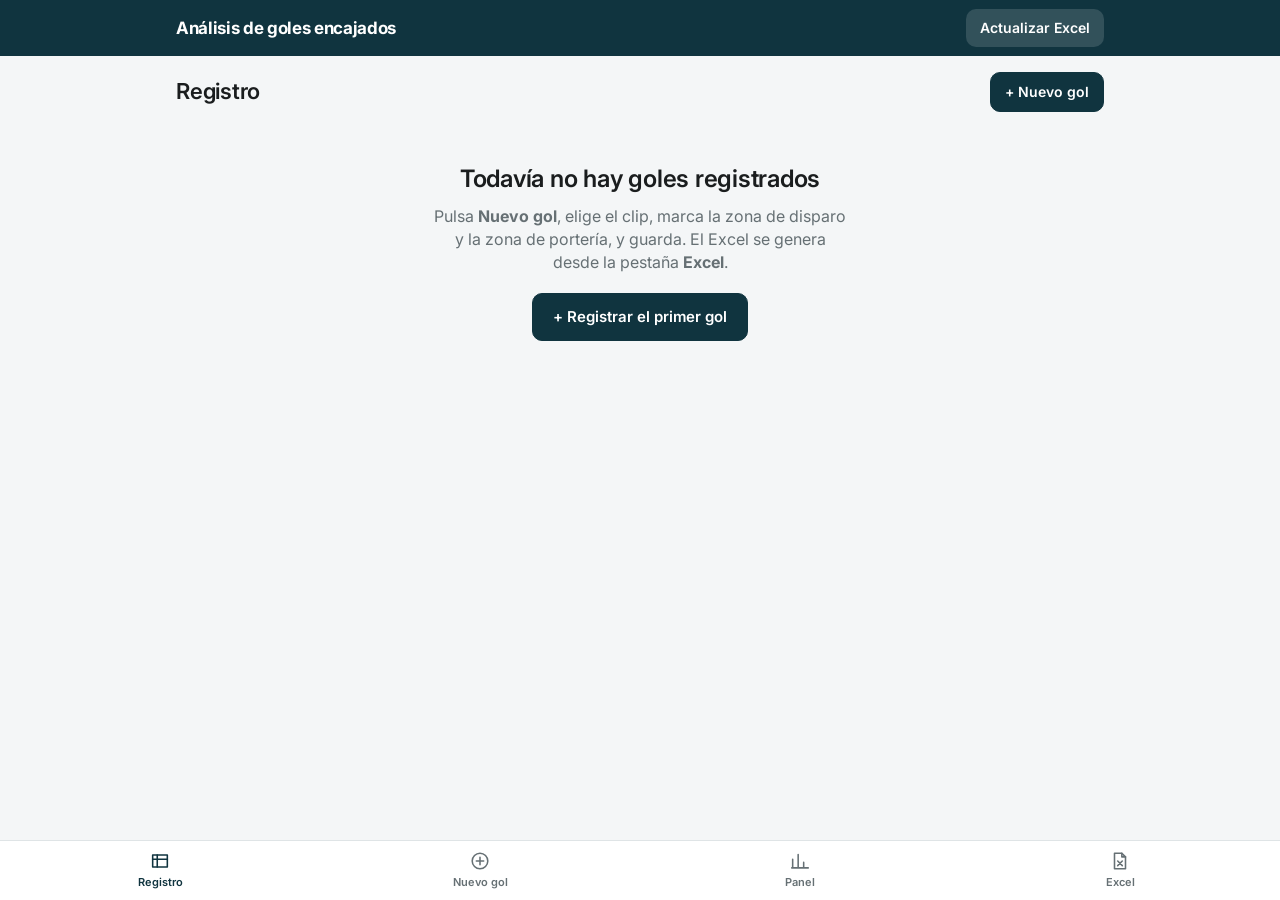
==== porteros/index.html @ 390b44f6 "Añade app de goles encajados para entrenador de porteros Segunda app del repositorio, en /porteros/:" ====
<!doctype html>
<html lang="es">
<head>
<meta charset="utf-8">
<meta name="viewport" content="width=device-width, initial-scale=1, viewport-fit=cover">
<title>Análisis de goles encajados</title>
<meta name="description" content="Registro y análisis de goles encajados para entrenadores de porteros. Sube el clip, etiqueta el gol, actualiza el Excel.">
<meta name="theme-color" content="#10343F">
<link rel="icon" href="data:image/svg+xml,%3Csvg xmlns='http://www.w3.org/2000/svg' viewBox='0 0 32 32'%3E%3Crect width='32' height='32' rx='7' fill='%2310343F'/%3E%3Cpath d='M5 10h22v14H5z' fill='none' stroke='%23fff' stroke-width='2'/%3E%3Cpath d='M12 10v14M20 10v14M5 17h22' stroke='%23fff' stroke-width='1' opacity='.6'/%3E%3C/svg%3E">
<link rel="preconnect" href="https://fonts.googleapis.com">
<link rel="preconnect" href="https://fonts.gstatic.com" crossorigin>
<link href="https://fonts.googleapis.com/css2?family=Inter:wght@400;500;600;700&display=swap" rel="stylesheet">
<link rel="stylesheet" href="assets/styles.css">
</head>
<body>

<header class="app-header">
  <div class="app-header-inner">
    <a class="brand" href="#/" id="brand">Goles encajados</a>
    <button class="btn-head" id="btn-excel-rapido" title="Actualizar el Excel">Actualizar Excel</button>
  </div>
  <div id="banner" class="banner" hidden></div>
</header>

<main id="app" class="app" aria-live="polite"></main>

<nav class="tabbar" aria-label="Navegación principal">
  <a href="#/" data-tab="registro"><svg class="ico" viewBox="0 0 24 24" fill="none" stroke="currentColor" stroke-width="1.7" stroke-linecap="round" stroke-linejoin="round" aria-hidden="true"><path d="M4 5.5h16v13H4z"/><path d="M4 10h16M9 5.5v13"/></svg><span>Registro</span><span class="pill" id="pill-total" hidden>0</span></a>
  <a href="#/nuevo" data-tab="nuevo"><svg class="ico" viewBox="0 0 24 24" fill="none" stroke="currentColor" stroke-width="1.7" stroke-linecap="round" stroke-linejoin="round" aria-hidden="true"><circle cx="12" cy="12" r="8.5"/><path d="M12 8v8M8 12h8"/></svg><span>Nuevo gol</span></a>
  <a href="#/panel" data-tab="panel"><svg class="ico" viewBox="0 0 24 24" fill="none" stroke="currentColor" stroke-width="1.7" stroke-linecap="round" stroke-linejoin="round" aria-hidden="true"><path d="M4 19.5V10M10 19.5V5M16 19.5v-6M21 19.5h-18"/></svg><span>Panel</span></a>
  <a href="#/excel" data-tab="excel"><svg class="ico" viewBox="0 0 24 24" fill="none" stroke="currentColor" stroke-width="1.7" stroke-linecap="round" stroke-linejoin="round" aria-hidden="true"><path d="M6 3.5h8l4 4v13H6z"/><path d="M14 3.5v4h4"/><path d="m9.5 12 5 5M14.5 12l-5 5"/></svg><span>Excel</span></a>
</nav>

<script src="config.js"></script>
<script src="assets/zonas.js"></script>
<script src="assets/xlsx-min.js"></script>
<script src="assets/app.js"></script>
</body>
</html>
---- porteros/assets/styles.css ----
/* Goles encajados — hoja de estilos única. Móvil primero. */

:root{
  --primary:#10343F;
  --primary-dark:#0A232B;
  --primary-soft:#E4EEF1;
  --accent:#E4572E;
  --accent-soft:#FBE7E0;
  --verde:#1E7D55; --verde-soft:#E3F3EB;
  --ambar:#8A5A00; --ambar-soft:#FDF3E0;
  --rojo:#B3261E;  --rojo-soft:#FCEAE8;
  --cesped:#3F8F4E;
  --bg:#F4F6F7;
  --card:#FFFFFF;
  --text:#1A1D1E;
  --muted:#667074;
  --line:#DFE4E6;
  --radius:14px;
  --shadow:0 1px 2px rgba(16,24,22,.06), 0 1px 8px rgba(16,24,22,.04);
  --header-h:56px;
  --tabbar-h:60px;
}

*{box-sizing:border-box}
html,body{margin:0;padding:0}
body{
  font-family:Inter,-apple-system,BlinkMacSystemFont,"Segoe UI",Roboto,sans-serif;
  background:var(--bg); color:var(--text);
  font-size:16px; line-height:1.45;
  -webkit-text-size-adjust:100%;
  -webkit-font-smoothing:antialiased;
}
a{color:inherit;text-decoration:none}
h1,h2,h3,h4{margin:0;font-weight:600;letter-spacing:-.01em}
h2 small,h1 small,.et small{font-weight:400;color:var(--muted);font-size:.8em}
p{margin:0}
button{font:inherit;cursor:pointer}
input,select,textarea{font:inherit}
.muted{color:var(--muted)}

/* ---------- Cabecera ---------- */
.app-header{position:sticky;top:0;z-index:30;background:var(--primary);color:#fff;padding-top:env(safe-area-inset-top)}
.app-header-inner{height:var(--header-h);display:flex;align-items:center;justify-content:space-between;padding:0 16px;max-width:960px;margin:0 auto}
.brand{font-weight:700;font-size:17px;letter-spacing:-.02em}
.btn-head{background:rgba(255,255,255,.14);color:#fff;border:0;border-radius:10px;height:38px;padding:0 14px;font-weight:600;font-size:14px}
.btn-head:active{background:rgba(255,255,255,.28)}
.banner{background:var(--ambar-soft);color:var(--ambar);font-size:14px;padding:9px 16px;border-bottom:1px solid rgba(0,0,0,.06);text-align:center}
.banner.ok{background:var(--verde-soft);color:var(--verde)}
.banner.error{background:var(--rojo-soft);color:var(--rojo)}

/* ---------- Estructura ---------- */
.app{max-width:960px;margin:0 auto;padding:16px 16px calc(var(--tabbar-h) + 24px + env(safe-area-inset-bottom))}
.vista-cab{display:flex;align-items:center;justify-content:space-between;gap:12px;margin-bottom:14px}
.vista-cab h1{font-size:22px}
.bloque{background:var(--card);border-radius:var(--radius);box-shadow:var(--shadow);padding:16px;margin-bottom:14px}
.bloque h2{font-size:16px;margin-bottom:10px;color:var(--primary)}
.bloque p{margin-bottom:8px}
.nota{font-size:13px;color:var(--muted)}
.nota.ok{color:var(--verde)}
.vacio{text-align:center;padding:36px 12px;color:var(--muted)}
.vacio h2{color:var(--text);margin-bottom:8px}
.vacio p{margin-bottom:18px;max-width:420px;margin-left:auto;margin-right:auto}

/* ---------- Botones ---------- */
.btn{display:inline-flex;align-items:center;justify-content:center;gap:6px;background:#fff;border:1px solid var(--line);color:var(--text);border-radius:10px;padding:9px 14px;font-weight:600;font-size:14px;min-height:40px}
.btn:active{background:var(--bg)}
.btn.primary{background:var(--primary);border-color:var(--primary);color:#fff}
.btn.primary:active{background:var(--primary-dark)}
.btn.peligro{color:var(--rojo);border-color:var(--rojo-soft);background:var(--rojo-soft)}
.btn.grande{min-height:48px;padding:12px 20px;font-size:15px}
.btn.archivo{cursor:pointer}
.acciones{display:flex;flex-wrap:wrap;gap:10px;margin-top:8px}
.acciones .btn{flex:1 1 auto}

/* ---------- Campos ---------- */
.campo{display:flex;flex-direction:column;gap:4px;font-size:14px;margin-bottom:10px}
.campo>span{color:var(--muted);font-weight:500;font-size:13px}
.campo input,.campo select,.campo textarea{border:1px solid var(--line);border-radius:10px;padding:9px 11px;background:#fff;min-height:42px;width:100%}
.campo textarea{resize:vertical;min-height:56px}
.campo input:focus,.campo select:focus,.campo textarea:focus{outline:2px solid var(--primary);outline-offset:-1px}
.salida{display:flex;align-items:center;min-height:42px;padding:9px 11px;background:var(--bg);border-radius:10px;font-weight:600}
.rejilla{display:grid;grid-template-columns:repeat(auto-fill,minmax(150px,1fr));gap:0 12px}
.rejilla-chips{display:grid;grid-template-columns:1fr;gap:10px;margin-top:6px}
.et{display:block;color:var(--muted);font-weight:500;font-size:13px;margin:8px 0 6px}
.fila{display:flex;flex-wrap:wrap;gap:10px;align-items:flex-end}
.fila .campo{flex:1 1 220px;margin-bottom:0}

/* ---------- Chips ---------- */
.chips{display:flex;flex-wrap:wrap;gap:7px}
.chip{border:1px solid var(--line);background:#fff;color:var(--text);border-radius:999px;padding:7px 13px;font-size:14px;font-weight:500;min-height:38px}
.chip:active{background:var(--bg)}
.chip.sel{background:var(--primary);border-color:var(--primary);color:#fff}
.filtros{display:flex;flex-wrap:wrap;gap:10px;align-items:center;margin-bottom:14px}
.filtros .campo{margin:0;min-width:160px}
.filtros .chip{min-height:34px;padding:5px 12px;font-size:13px}

/* ---------- Registro ---------- */
.partido{margin-bottom:16px}
.partido h3{font-size:14px;color:var(--muted);font-weight:600;margin:0 4px 8px;display:flex;align-items:center;gap:8px}
.cuenta{background:var(--primary-soft);color:var(--primary);border-radius:999px;padding:1px 9px;font-size:12px}
.gol{display:flex;align-items:stretch;background:var(--card);border-radius:var(--radius);box-shadow:var(--shadow);margin-bottom:8px;overflow:hidden}
.gol-min{flex:0 0 56px;display:flex;align-items:center;justify-content:center;background:var(--primary-soft);color:var(--primary);font-weight:700;font-size:18px}
.gol-cuerpo{flex:1;padding:10px 12px;min-width:0}
.gol-tit{font-weight:600;font-size:15px}
.gol-meta{font-size:13px;color:var(--text);margin-top:2px}
.gol-pie{display:flex;flex-wrap:wrap;gap:6px;margin-top:6px}
.gol-editar{flex:0 0 40px;display:flex;align-items:center;justify-content:center;color:var(--muted);font-size:26px}
.badge{display:inline-block;font-size:12px;font-weight:600;padding:2px 9px;border-radius:999px;background:var(--bg);color:var(--muted)}
.badge.rojo{background:var(--rojo-soft);color:var(--rojo)}
.badge.ambar{background:var(--ambar-soft);color:var(--ambar)}
.badge.verde{background:var(--verde-soft);color:var(--verde)}
.badge.favor{background:var(--accent-soft);color:var(--accent)}
.badge.video,.badge.link{background:var(--primary-soft);color:var(--primary)}

/* ---------- Vídeo ---------- */
#zona-video{margin-bottom:10px}
#zona-video video{width:100%;max-height:60vh;background:#000;border-radius:10px;display:block}
.sin-video{border:1.5px dashed var(--line);border-radius:10px;padding:22px;text-align:center;color:var(--muted);font-size:14px}
.vid-ctl{display:flex;flex-wrap:wrap;gap:6px;align-items:center;margin-top:8px}
.vid-ctl button{border:1px solid var(--line);background:#fff;border-radius:8px;padding:6px 10px;font-size:13px;font-weight:500;min-height:34px}
.vid-ctl button.sel{background:var(--primary);color:#fff;border-color:var(--primary)}
.vid-ctl .sep{width:1px;height:22px;background:var(--line);margin:0 2px}

/* ---------- Dibujos de zonas ---------- */
svg.campo,svg.porteria{width:100%;height:auto;display:block;border-radius:10px;user-select:none;-webkit-user-select:none;touch-action:manipulation}
svg.campo{max-width:560px;margin:0 auto;background:var(--cesped)}
svg.porteria{max-width:560px;margin:0 auto}
svg .cesped{fill:none;pointer-events:none}
svg .linea{fill:none;stroke:rgba(255,255,255,.9);stroke-width:2.5;pointer-events:none}
svg circle.linea{fill:rgba(255,255,255,.9)}
svg .porteria{fill:#fff;stroke:#fff;stroke-width:2.5;pointer-events:none}
svg .zona{fill:#fff;fill-opacity:.06;stroke:rgba(255,255,255,.55);stroke-width:1.5;cursor:pointer;transition:fill-opacity .12s}
svg.campo .zona:hover{fill-opacity:.22}
svg .zona.sel{fill:var(--accent);fill-opacity:.85;stroke:#fff;stroke-width:3}
svg .zona.calor{fill:var(--accent)}
svg text.num{font:700 26px Inter,sans-serif;fill:#fff;text-anchor:middle;pointer-events:none;paint-order:stroke;stroke:rgba(0,0,0,.25);stroke-width:3px}
svg text.val{font:600 20px Inter,sans-serif;fill:#fff;text-anchor:middle;pointer-events:none;opacity:.9}
svg.porteria .red{fill:#E9EEF0}
svg.porteria .zona{fill:var(--primary);fill-opacity:.08;stroke:#fff;stroke-width:3}
svg.porteria .zona:hover{fill-opacity:.2}
svg.porteria .zona.sel{fill:var(--accent);fill-opacity:.85}
svg.porteria .zona.calor{fill:var(--accent)}
svg.porteria text.num{fill:var(--primary);stroke:none;font-size:30px}
svg.porteria .zona.sel+text.num{fill:#fff}
svg.porteria text.val{fill:var(--primary);font-size:24px}
svg.porteria .palos{fill:none;stroke:var(--primary);stroke-width:12;stroke-linejoin:round}
svg.porteria .suelo{stroke:var(--primary);stroke-width:4}
.sel-zona{text-align:center;font-weight:600;color:var(--primary);margin:8px 0 2px;min-height:22px}

/* ---------- Panel ---------- */
.kpis{display:grid;grid-template-columns:repeat(auto-fill,minmax(140px,1fr));gap:10px;margin-bottom:14px}
.kpi{background:var(--card);border-radius:var(--radius);box-shadow:var(--shadow);padding:14px}
.kpi-v{font-size:28px;font-weight:700;color:var(--primary);line-height:1.1}
.kpi-et{font-size:13px;color:var(--muted);margin-top:4px;font-weight:500}
.kpi-sub{font-size:12px;color:var(--muted);margin-top:2px}
.mapas{display:grid;grid-template-columns:1fr;gap:14px;margin-bottom:14px}
.mapa{background:var(--card);border-radius:var(--radius);box-shadow:var(--shadow);padding:14px}
.mapa h3{font-size:14px;color:var(--muted);margin-bottom:10px}
.tablas{display:grid;grid-template-columns:1fr;gap:14px}
.tabla-barras{background:var(--card);border-radius:var(--radius);box-shadow:var(--shadow);padding:14px}
.tabla-barras h3{font-size:14px;color:var(--muted);margin-bottom:10px}
.fila-barra{display:grid;grid-template-columns:minmax(110px,1.2fr) 2fr 64px;gap:8px;align-items:center;font-size:13px;margin-bottom:6px}
.fb-et{white-space:nowrap;overflow:hidden;text-overflow:ellipsis}
.fb-barra{height:12px;background:var(--bg);border-radius:6px;overflow:hidden}
.fb-barra i{display:block;height:100%;background:var(--primary);border-radius:6px}
.fb-n{text-align:right;font-weight:600}
.fb-n small{color:var(--muted);font-weight:400}
.dos-col{display:grid;grid-template-columns:1fr;gap:0 24px;font-size:14px}
.dos-col ul{padding-left:0;list-style:none;margin:10px 0}
.dos-col li{padding:3px 0;border-bottom:1px solid var(--line)}
details summary{cursor:pointer;font-weight:600;color:var(--primary);font-size:14px}

/* ---------- Barra inferior ---------- */
.tabbar{position:fixed;left:0;right:0;bottom:0;z-index:30;background:#fff;border-top:1px solid var(--line);display:flex;height:calc(var(--tabbar-h) + env(safe-area-inset-bottom));padding-bottom:env(safe-area-inset-bottom)}
.tabbar a{flex:1;display:flex;flex-direction:column;align-items:center;justify-content:center;gap:3px;font-size:11px;font-weight:600;color:var(--muted);position:relative}
.tabbar a.activa{color:var(--primary)}
.tabbar .ico{width:22px;height:22px}
.tabbar .pill{position:absolute;top:8px;left:calc(50% + 6px);background:var(--accent);color:#fff;font-size:10px;border-radius:999px;padding:1px 6px;font-weight:700}

/* ---------- Pantallas anchas ---------- */
@media (min-width:720px){
  .rejilla-chips{grid-template-columns:1fr 1fr}
  .mapas{grid-template-columns:1fr 1fr;align-items:start}
  .tablas{grid-template-columns:1fr 1fr}
  .dos-col{grid-template-columns:1fr 1fr}
  .acciones .btn{flex:0 1 auto}
}
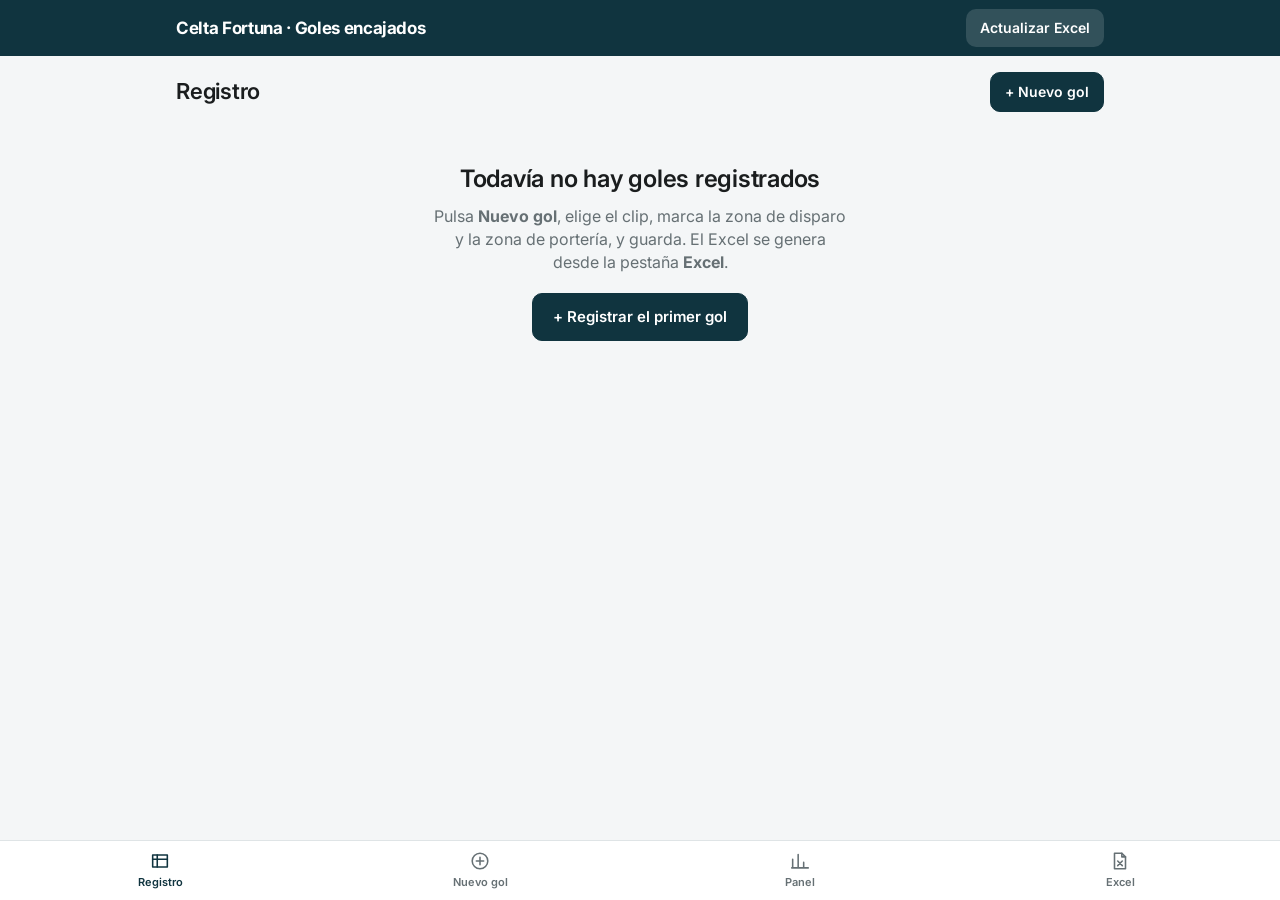
==== commit cd404b3c: "Arregla la carga de vídeo, añade icono y configura Celta Fortuna - El clip elegido no se reproducía:" ====
--- a/porteros/index.html
+++ b/porteros/index.html
@@ -3,10 +3,13 @@
 <head>
 <meta charset="utf-8">
 <meta name="viewport" content="width=device-width, initial-scale=1, viewport-fit=cover">
-<title>Análisis de goles encajados</title>
+<title>Celta Fortuna · Goles encajados</title>
 <meta name="description" content="Registro y análisis de goles encajados para entrenadores de porteros. Sube el clip, etiqueta el gol, actualiza el Excel.">
 <meta name="theme-color" content="#10343F">
-<link rel="icon" href="data:image/svg+xml,%3Csvg xmlns='http://www.w3.org/2000/svg' viewBox='0 0 32 32'%3E%3Crect width='32' height='32' rx='7' fill='%2310343F'/%3E%3Cpath d='M5 10h22v14H5z' fill='none' stroke='%23fff' stroke-width='2'/%3E%3Cpath d='M12 10v14M20 10v14M5 17h22' stroke='%23fff' stroke-width='1' opacity='.6'/%3E%3C/svg%3E">
+<link rel="icon" href="data:image/svg+xml,%3Csvg xmlns='http://www.w3.org/2000/svg' viewBox='0 0 64 64'%3E%3Crect width='64' height='64' rx='14' fill='%238AC3EE'/%3E%3Cpath d='M12 48V19h40v29' fill='none' stroke='%230B2A4A' stroke-width='7' stroke-linejoin='round'/%3E%3Cpath d='M12 48V19h40v29' fill='none' stroke='%23fff' stroke-width='4' stroke-linejoin='round'/%3E%3Cpath d='M22 19v29M32 19v29M42 19v29M12 29h40M12 39h40' stroke='%23fff' stroke-opacity='.5' stroke-width='1.2'/%3E%3Cpath d='M7 48h50' stroke='%230B2A4A' stroke-width='4'/%3E%3Ccircle cx='40' cy='37' r='8.5' fill='%23fff' stroke='%230B2A4A' stroke-width='2'/%3E%3Ccircle cx='40' cy='37' r='2.6' fill='%230B2A4A'/%3E%3C/svg%3E">
+<link rel="icon" href="assets/favicon.ico" sizes="any">
+<link rel="apple-touch-icon" href="assets/icono-180.png">
+<link rel="manifest" href="manifest.webmanifest">
 <link rel="preconnect" href="https://fonts.googleapis.com">
 <link rel="preconnect" href="https://fonts.gstatic.com" crossorigin>
 <link href="https://fonts.googleapis.com/css2?family=Inter:wght@400;500;600;700&display=swap" rel="stylesheet">
--- a/porteros/assets/styles.css
+++ b/porteros/assets/styles.css
@@ -119,6 +119,7 @@
 .vid-ctl{display:flex;flex-wrap:wrap;gap:6px;align-items:center;margin-top:8px}
 .vid-ctl button{border:1px solid var(--line);background:#fff;border-radius:8px;padding:6px 10px;font-size:13px;font-weight:500;min-height:34px}
 .vid-ctl button.sel{background:var(--primary);color:#fff;border-color:var(--primary)}
+.error-video{background:var(--rojo-soft);color:var(--rojo);padding:10px 12px;border-radius:10px;margin-top:8px}
 .vid-ctl .sep{width:1px;height:22px;background:var(--line);margin:0 2px}
 
 /* ---------- Dibujos de zonas ---------- */
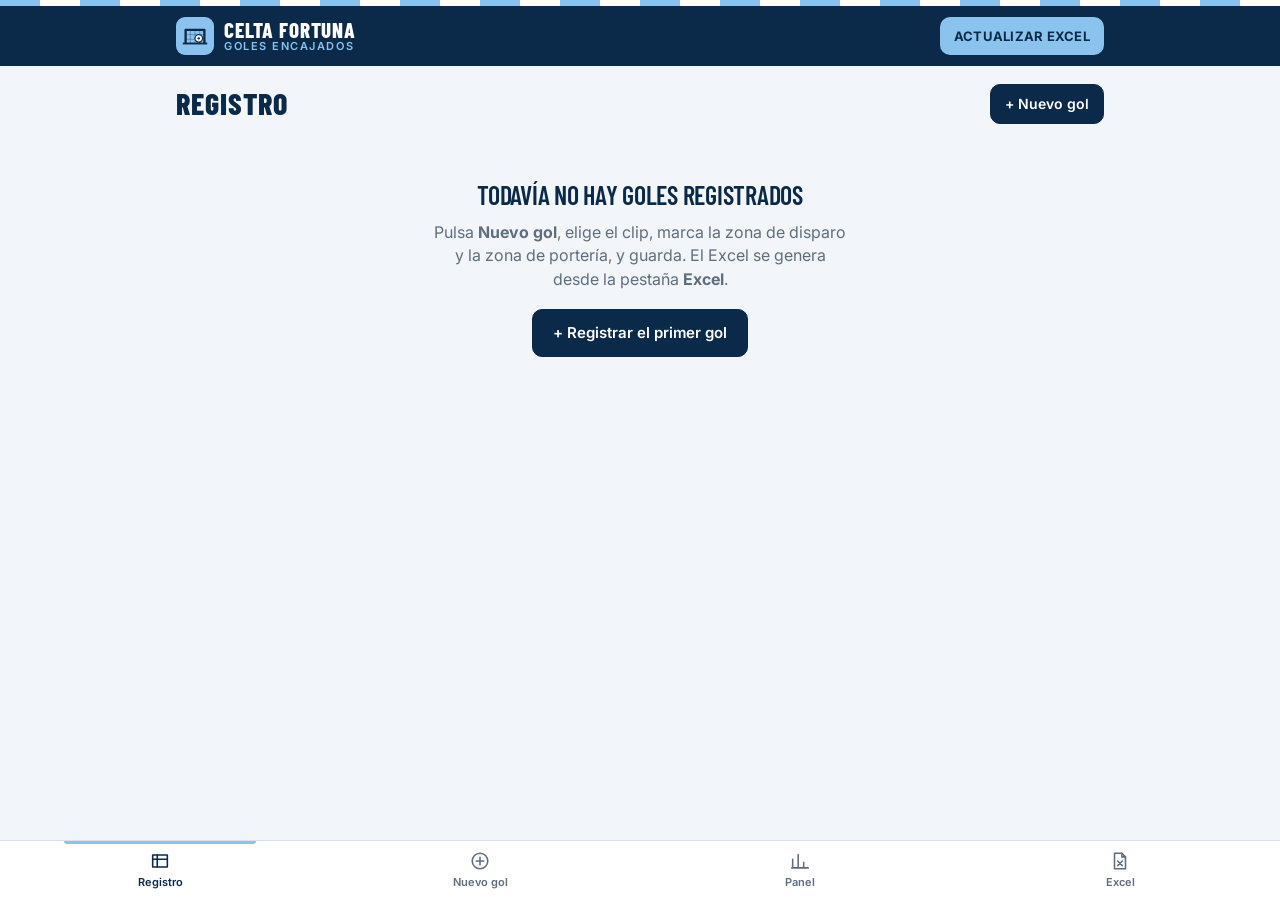
==== commit c6d24898: "Excel con gráficos, desplegables e informe; fotogramas de remate y gol; diseño del club - xlsx-min.j" ====
--- a/porteros/index.html
+++ b/porteros/index.html
@@ -5,21 +5,22 @@
 <meta name="viewport" content="width=device-width, initial-scale=1, viewport-fit=cover">
 <title>Celta Fortuna · Goles encajados</title>
 <meta name="description" content="Registro y análisis de goles encajados para entrenadores de porteros. Sube el clip, etiqueta el gol, actualiza el Excel.">
-<meta name="theme-color" content="#10343F">
+<meta name="theme-color" content="#0B2A4A">
 <link rel="icon" href="data:image/svg+xml,%3Csvg xmlns='http://www.w3.org/2000/svg' viewBox='0 0 64 64'%3E%3Crect width='64' height='64' rx='14' fill='%238AC3EE'/%3E%3Cpath d='M12 48V19h40v29' fill='none' stroke='%230B2A4A' stroke-width='7' stroke-linejoin='round'/%3E%3Cpath d='M12 48V19h40v29' fill='none' stroke='%23fff' stroke-width='4' stroke-linejoin='round'/%3E%3Cpath d='M22 19v29M32 19v29M42 19v29M12 29h40M12 39h40' stroke='%23fff' stroke-opacity='.5' stroke-width='1.2'/%3E%3Cpath d='M7 48h50' stroke='%230B2A4A' stroke-width='4'/%3E%3Ccircle cx='40' cy='37' r='8.5' fill='%23fff' stroke='%230B2A4A' stroke-width='2'/%3E%3Ccircle cx='40' cy='37' r='2.6' fill='%230B2A4A'/%3E%3C/svg%3E">
 <link rel="icon" href="assets/favicon.ico" sizes="any">
 <link rel="apple-touch-icon" href="assets/icono-180.png">
 <link rel="manifest" href="manifest.webmanifest">
 <link rel="preconnect" href="https://fonts.googleapis.com">
 <link rel="preconnect" href="https://fonts.gstatic.com" crossorigin>
-<link href="https://fonts.googleapis.com/css2?family=Inter:wght@400;500;600;700&display=swap" rel="stylesheet">
+<link href="https://fonts.googleapis.com/css2?family=Inter:wght@400;500;600;700&family=Barlow+Condensed:wght@600;700;800&display=swap" rel="stylesheet">
 <link rel="stylesheet" href="assets/styles.css">
 </head>
 <body>
 
 <header class="app-header">
+  <div class="franja" aria-hidden="true"></div>
   <div class="app-header-inner">
-    <a class="brand" href="#/" id="brand">Goles encajados</a>
+    <a class="brand" href="#/" id="brand"><span class="brand-icono" aria-hidden="true"><svg viewBox="0 0 64 64"><path d="M12 48V19h40v29" fill="none" stroke="currentColor" stroke-width="5" stroke-linejoin="round"/><path d="M22 19v29M32 19v29M42 19v29M12 29h40M12 39h40" stroke="currentColor" stroke-opacity=".45" stroke-width="1.5"/><path d="M6 48h52" stroke="currentColor" stroke-width="4"/><circle cx="40" cy="37" r="8" fill="#fff" stroke="currentColor" stroke-width="2.5"/><circle cx="40" cy="37" r="2.6" fill="currentColor"/></svg></span><span class="brand-texto"><span class="brand-club" id="brand-club">Celta Fortuna</span><span class="brand-sub" id="brand-sub">Goles encajados</span></span></a>
     <button class="btn-head" id="btn-excel-rapido" title="Actualizar el Excel">Actualizar Excel</button>
   </div>
   <div id="banner" class="banner" hidden></div>
--- a/porteros/assets/styles.css
+++ b/porteros/assets/styles.css
@@ -1,24 +1,28 @@
-/* Goles encajados — hoja de estilos única. Móvil primero. */
+/* Goles encajados — hoja de estilos única. Móvil primero.
+   Tema inspirado en los colores del club: celeste, blanco y azul marino. */
 
 :root{
-  --primary:#10343F;
-  --primary-dark:#0A232B;
-  --primary-soft:#E4EEF1;
+  --primary:#0B2A4A;          /* azul marino */
+  --primary-dark:#071B30;
+  --primary-soft:#E6F2FB;
+  --celeste:#8AC3EE;
+  --celeste-fuerte:#5EA9E0;
   --accent:#E4572E;
   --accent-soft:#FBE7E0;
   --verde:#1E7D55; --verde-soft:#E3F3EB;
   --ambar:#8A5A00; --ambar-soft:#FDF3E0;
   --rojo:#B3261E;  --rojo-soft:#FCEAE8;
   --cesped:#3F8F4E;
-  --bg:#F4F6F7;
+  --bg:#F2F6FA;
   --card:#FFFFFF;
-  --text:#1A1D1E;
-  --muted:#667074;
-  --line:#DFE4E6;
+  --text:#101C2A;
+  --muted:#5F6E7D;
+  --line:#D9E3EC;
   --radius:14px;
-  --shadow:0 1px 2px rgba(16,24,22,.06), 0 1px 8px rgba(16,24,22,.04);
-  --header-h:56px;
+  --shadow:0 1px 2px rgba(11,42,74,.06), 0 1px 10px rgba(11,42,74,.05);
+  --header-h:60px;
   --tabbar-h:60px;
+  --titular:"Barlow Condensed",Inter,-apple-system,sans-serif;
 }
 
 *{box-sizing:border-box}
@@ -40,10 +44,16 @@
 
 /* ---------- Cabecera ---------- */
 .app-header{position:sticky;top:0;z-index:30;background:var(--primary);color:#fff;padding-top:env(safe-area-inset-top)}
+.franja{height:6px;background:repeating-linear-gradient(90deg,var(--celeste) 0 40px,#fff 40px 80px)}
 .app-header-inner{height:var(--header-h);display:flex;align-items:center;justify-content:space-between;padding:0 16px;max-width:960px;margin:0 auto}
-.brand{font-weight:700;font-size:17px;letter-spacing:-.02em}
-.btn-head{background:rgba(255,255,255,.14);color:#fff;border:0;border-radius:10px;height:38px;padding:0 14px;font-weight:600;font-size:14px}
-.btn-head:active{background:rgba(255,255,255,.28)}
+.brand{display:flex;align-items:center;gap:10px;min-width:0}
+.brand-icono{width:38px;height:38px;border-radius:9px;background:var(--celeste);color:var(--primary);display:flex;align-items:center;justify-content:center;flex:0 0 auto}
+.brand-icono svg{width:30px;height:30px}
+.brand-texto{display:flex;flex-direction:column;line-height:1.05;min-width:0}
+.brand-club{font-family:var(--titular);font-weight:800;font-size:21px;letter-spacing:.04em;text-transform:uppercase;white-space:nowrap;overflow:hidden;text-overflow:ellipsis}
+.brand-sub{font-size:11px;font-weight:600;letter-spacing:.14em;text-transform:uppercase;color:var(--celeste)}
+.btn-head{background:var(--celeste);color:var(--primary);border:0;border-radius:10px;height:38px;padding:0 14px;font-weight:700;font-size:13px;letter-spacing:.02em;text-transform:uppercase;flex:0 0 auto}
+.btn-head:active{background:var(--celeste-fuerte)}
 .banner{background:var(--ambar-soft);color:var(--ambar);font-size:14px;padding:9px 16px;border-bottom:1px solid rgba(0,0,0,.06);text-align:center}
 .banner.ok{background:var(--verde-soft);color:var(--verde)}
 .banner.error{background:var(--rojo-soft);color:var(--rojo)}
@@ -51,14 +61,14 @@
 /* ---------- Estructura ---------- */
 .app{max-width:960px;margin:0 auto;padding:16px 16px calc(var(--tabbar-h) + 24px + env(safe-area-inset-bottom))}
 .vista-cab{display:flex;align-items:center;justify-content:space-between;gap:12px;margin-bottom:14px}
-.vista-cab h1{font-size:22px}
-.bloque{background:var(--card);border-radius:var(--radius);box-shadow:var(--shadow);padding:16px;margin-bottom:14px}
-.bloque h2{font-size:16px;margin-bottom:10px;color:var(--primary)}
+.vista-cab h1{font-family:var(--titular);font-size:30px;font-weight:800;text-transform:uppercase;letter-spacing:.03em;color:var(--primary)}
+.bloque{background:var(--card);border-radius:var(--radius);box-shadow:var(--shadow);padding:16px;margin-bottom:14px;border-top:3px solid var(--celeste)}
+.bloque h2{font-family:var(--titular);font-size:20px;font-weight:700;text-transform:uppercase;letter-spacing:.04em;margin-bottom:10px;color:var(--primary);padding-left:10px;border-left:4px solid var(--celeste)}
 .bloque p{margin-bottom:8px}
 .nota{font-size:13px;color:var(--muted)}
 .nota.ok{color:var(--verde)}
 .vacio{text-align:center;padding:36px 12px;color:var(--muted)}
-.vacio h2{color:var(--text);margin-bottom:8px}
+.vacio h2{font-family:var(--titular);font-size:26px;text-transform:uppercase;color:var(--primary);margin-bottom:8px}
 .vacio p{margin-bottom:18px;max-width:420px;margin-left:auto;margin-right:auto}
 
 /* ---------- Botones ---------- */
@@ -89,17 +99,17 @@
 .chips{display:flex;flex-wrap:wrap;gap:7px}
 .chip{border:1px solid var(--line);background:#fff;color:var(--text);border-radius:999px;padding:7px 13px;font-size:14px;font-weight:500;min-height:38px}
 .chip:active{background:var(--bg)}
-.chip.sel{background:var(--primary);border-color:var(--primary);color:#fff}
+.chip.sel{background:var(--primary);border-color:var(--primary);color:#fff;box-shadow:inset 0 -3px 0 var(--celeste)}
 .filtros{display:flex;flex-wrap:wrap;gap:10px;align-items:center;margin-bottom:14px}
 .filtros .campo{margin:0;min-width:160px}
 .filtros .chip{min-height:34px;padding:5px 12px;font-size:13px}
 
 /* ---------- Registro ---------- */
 .partido{margin-bottom:16px}
-.partido h3{font-size:14px;color:var(--muted);font-weight:600;margin:0 4px 8px;display:flex;align-items:center;gap:8px}
-.cuenta{background:var(--primary-soft);color:var(--primary);border-radius:999px;padding:1px 9px;font-size:12px}
+.partido h3{font-family:var(--titular);font-size:17px;color:var(--primary);font-weight:700;text-transform:uppercase;letter-spacing:.03em;margin:0 4px 8px;display:flex;align-items:center;gap:8px}
+.cuenta{background:var(--celeste);color:var(--primary);border-radius:999px;padding:1px 9px;font-size:12px;font-family:Inter,sans-serif}
 .gol{display:flex;align-items:stretch;background:var(--card);border-radius:var(--radius);box-shadow:var(--shadow);margin-bottom:8px;overflow:hidden}
-.gol-min{flex:0 0 56px;display:flex;align-items:center;justify-content:center;background:var(--primary-soft);color:var(--primary);font-weight:700;font-size:18px}
+.gol-min{flex:0 0 58px;display:flex;align-items:center;justify-content:center;background:var(--celeste);color:var(--primary);font-family:var(--titular);font-weight:800;font-size:24px}
 .gol-cuerpo{flex:1;padding:10px 12px;min-width:0}
 .gol-tit{font-weight:600;font-size:15px}
 .gol-meta{font-size:13px;color:var(--text);margin-top:2px}
@@ -120,6 +130,15 @@
 .vid-ctl button{border:1px solid var(--line);background:#fff;border-radius:8px;padding:6px 10px;font-size:13px;font-weight:500;min-height:34px}
 .vid-ctl button.sel{background:var(--primary);color:#fff;border-color:var(--primary)}
 .error-video{background:var(--rojo-soft);color:var(--rojo);padding:10px 12px;border-radius:10px;margin-top:8px}
+.vid-ctl button.foto{background:var(--primary);color:#fff;border-color:var(--primary)}
+.fotos{display:grid;grid-template-columns:1fr 1fr;gap:10px;margin-top:10px}
+.foto-mini{margin:0;background:var(--bg);border-radius:10px;overflow:hidden}
+.foto-mini img{width:100%;display:block;aspect-ratio:16/9;object-fit:cover}
+.foto-mini figcaption{font-size:12px;padding:6px 8px;color:var(--muted);display:flex;gap:6px;align-items:center;flex-wrap:wrap}
+.foto-mini figcaption button{border:1px solid var(--line);background:#fff;border-radius:6px;padding:2px 8px;font-size:12px}
+.foto-vacia{border:1.5px dashed var(--line);border-radius:10px;display:flex;align-items:center;justify-content:center;color:var(--muted);font-size:13px;min-height:60px}
+.gol-fotos{display:flex;flex-direction:column;gap:3px;justify-content:center;padding:6px 0}
+.gol-fotos img{width:64px;height:36px;object-fit:cover;border-radius:4px;display:block}
 .vid-ctl .sep{width:1px;height:22px;background:var(--line);margin:0 2px}
 
 /* ---------- Dibujos de zonas ---------- */
@@ -136,8 +155,8 @@
 svg .zona.calor{fill:var(--accent)}
 svg text.num{font:700 26px Inter,sans-serif;fill:#fff;text-anchor:middle;pointer-events:none;paint-order:stroke;stroke:rgba(0,0,0,.25);stroke-width:3px}
 svg text.val{font:600 20px Inter,sans-serif;fill:#fff;text-anchor:middle;pointer-events:none;opacity:.9}
-svg.porteria .red{fill:#E9EEF0}
-svg.porteria .zona{fill:var(--primary);fill-opacity:.08;stroke:#fff;stroke-width:3}
+svg.porteria .red{fill:var(--primary-soft)}
+svg.porteria .zona{fill:var(--celeste);fill-opacity:.25;stroke:#fff;stroke-width:3}
 svg.porteria .zona:hover{fill-opacity:.2}
 svg.porteria .zona.sel{fill:var(--accent);fill-opacity:.85}
 svg.porteria .zona.calor{fill:var(--accent)}
@@ -150,20 +169,20 @@
 
 /* ---------- Panel ---------- */
 .kpis{display:grid;grid-template-columns:repeat(auto-fill,minmax(140px,1fr));gap:10px;margin-bottom:14px}
-.kpi{background:var(--card);border-radius:var(--radius);box-shadow:var(--shadow);padding:14px}
-.kpi-v{font-size:28px;font-weight:700;color:var(--primary);line-height:1.1}
+.kpi{background:var(--card);border-radius:var(--radius);box-shadow:var(--shadow);padding:14px;border-left:4px solid var(--celeste)}
+.kpi-v{font-family:var(--titular);font-size:38px;font-weight:800;color:var(--primary);line-height:1}
 .kpi-et{font-size:13px;color:var(--muted);margin-top:4px;font-weight:500}
 .kpi-sub{font-size:12px;color:var(--muted);margin-top:2px}
 .mapas{display:grid;grid-template-columns:1fr;gap:14px;margin-bottom:14px}
 .mapa{background:var(--card);border-radius:var(--radius);box-shadow:var(--shadow);padding:14px}
-.mapa h3{font-size:14px;color:var(--muted);margin-bottom:10px}
+.mapa h3{font-family:var(--titular);font-size:17px;color:var(--primary);text-transform:uppercase;letter-spacing:.04em;margin-bottom:10px}
 .tablas{display:grid;grid-template-columns:1fr;gap:14px}
 .tabla-barras{background:var(--card);border-radius:var(--radius);box-shadow:var(--shadow);padding:14px}
-.tabla-barras h3{font-size:14px;color:var(--muted);margin-bottom:10px}
+.tabla-barras h3{font-family:var(--titular);font-size:17px;color:var(--primary);text-transform:uppercase;letter-spacing:.04em;margin-bottom:10px}
 .fila-barra{display:grid;grid-template-columns:minmax(110px,1.2fr) 2fr 64px;gap:8px;align-items:center;font-size:13px;margin-bottom:6px}
 .fb-et{white-space:nowrap;overflow:hidden;text-overflow:ellipsis}
 .fb-barra{height:12px;background:var(--bg);border-radius:6px;overflow:hidden}
-.fb-barra i{display:block;height:100%;background:var(--primary);border-radius:6px}
+.fb-barra i{display:block;height:100%;background:linear-gradient(90deg,var(--primary),var(--celeste-fuerte));border-radius:6px}
 .fb-n{text-align:right;font-weight:600}
 .fb-n small{color:var(--muted);font-weight:400}
 .dos-col{display:grid;grid-template-columns:1fr;gap:0 24px;font-size:14px}
@@ -175,8 +194,9 @@
 .tabbar{position:fixed;left:0;right:0;bottom:0;z-index:30;background:#fff;border-top:1px solid var(--line);display:flex;height:calc(var(--tabbar-h) + env(safe-area-inset-bottom));padding-bottom:env(safe-area-inset-bottom)}
 .tabbar a{flex:1;display:flex;flex-direction:column;align-items:center;justify-content:center;gap:3px;font-size:11px;font-weight:600;color:var(--muted);position:relative}
 .tabbar a.activa{color:var(--primary)}
+.tabbar a.activa::before{content:'';position:absolute;top:0;left:20%;right:20%;height:3px;background:var(--celeste);border-radius:0 0 3px 3px}
 .tabbar .ico{width:22px;height:22px}
-.tabbar .pill{position:absolute;top:8px;left:calc(50% + 6px);background:var(--accent);color:#fff;font-size:10px;border-radius:999px;padding:1px 6px;font-weight:700}
+.tabbar .pill{position:absolute;top:8px;left:calc(50% + 6px);background:var(--primary);color:var(--celeste);font-size:10px;border-radius:999px;padding:1px 6px;font-weight:700}
 
 /* ---------- Pantallas anchas ---------- */
 @media (min-width:720px){
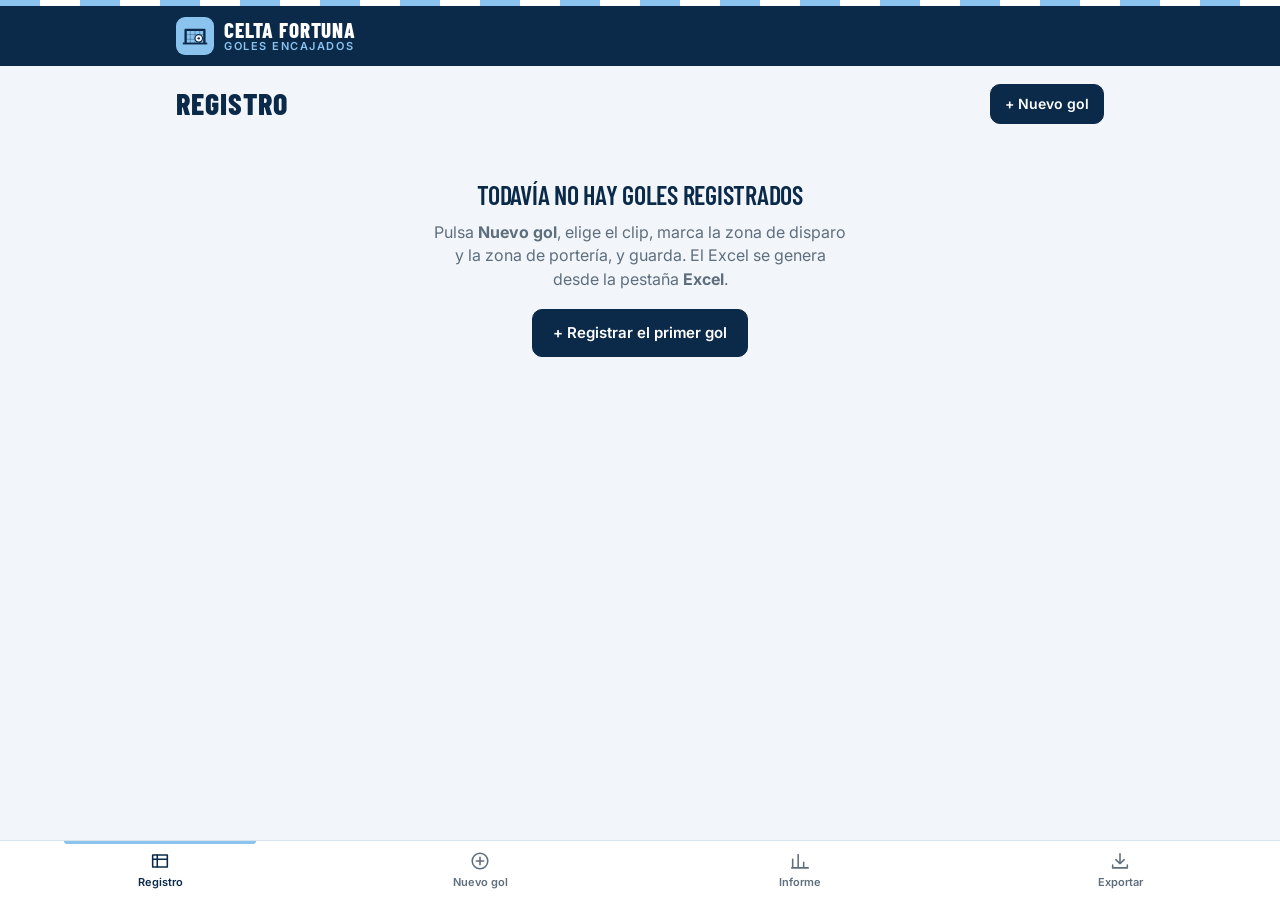
==== commit 9bd3f5f4: "Pestaña Informe dentro de la app; el Excel pasa a Exportar - Informe con cinco vistas: Resumen (KPIs" ====
--- a/porteros/index.html
+++ b/porteros/index.html
@@ -21,7 +21,7 @@
   <div class="franja" aria-hidden="true"></div>
   <div class="app-header-inner">
     <a class="brand" href="#/" id="brand"><span class="brand-icono" aria-hidden="true"><svg viewBox="0 0 64 64"><path d="M12 48V19h40v29" fill="none" stroke="currentColor" stroke-width="5" stroke-linejoin="round"/><path d="M22 19v29M32 19v29M42 19v29M12 29h40M12 39h40" stroke="currentColor" stroke-opacity=".45" stroke-width="1.5"/><path d="M6 48h52" stroke="currentColor" stroke-width="4"/><circle cx="40" cy="37" r="8" fill="#fff" stroke="currentColor" stroke-width="2.5"/><circle cx="40" cy="37" r="2.6" fill="currentColor"/></svg></span><span class="brand-texto"><span class="brand-club" id="brand-club">Celta Fortuna</span><span class="brand-sub" id="brand-sub">Goles encajados</span></span></a>
-    <button class="btn-head" id="btn-excel-rapido" title="Actualizar el Excel">Actualizar Excel</button>
+    <button class="btn-head" id="btn-excel-rapido" title="Actualizar el Excel enlazado" hidden>Actualizar Excel</button>
   </div>
   <div id="banner" class="banner" hidden></div>
 </header>
@@ -31,8 +31,8 @@
 <nav class="tabbar" aria-label="Navegación principal">
   <a href="#/" data-tab="registro"><svg class="ico" viewBox="0 0 24 24" fill="none" stroke="currentColor" stroke-width="1.7" stroke-linecap="round" stroke-linejoin="round" aria-hidden="true"><path d="M4 5.5h16v13H4z"/><path d="M4 10h16M9 5.5v13"/></svg><span>Registro</span><span class="pill" id="pill-total" hidden>0</span></a>
   <a href="#/nuevo" data-tab="nuevo"><svg class="ico" viewBox="0 0 24 24" fill="none" stroke="currentColor" stroke-width="1.7" stroke-linecap="round" stroke-linejoin="round" aria-hidden="true"><circle cx="12" cy="12" r="8.5"/><path d="M12 8v8M8 12h8"/></svg><span>Nuevo gol</span></a>
-  <a href="#/panel" data-tab="panel"><svg class="ico" viewBox="0 0 24 24" fill="none" stroke="currentColor" stroke-width="1.7" stroke-linecap="round" stroke-linejoin="round" aria-hidden="true"><path d="M4 19.5V10M10 19.5V5M16 19.5v-6M21 19.5h-18"/></svg><span>Panel</span></a>
-  <a href="#/excel" data-tab="excel"><svg class="ico" viewBox="0 0 24 24" fill="none" stroke="currentColor" stroke-width="1.7" stroke-linecap="round" stroke-linejoin="round" aria-hidden="true"><path d="M6 3.5h8l4 4v13H6z"/><path d="M14 3.5v4h4"/><path d="m9.5 12 5 5M14.5 12l-5 5"/></svg><span>Excel</span></a>
+  <a href="#/informe" data-tab="informe"><svg class="ico" viewBox="0 0 24 24" fill="none" stroke="currentColor" stroke-width="1.7" stroke-linecap="round" stroke-linejoin="round" aria-hidden="true"><path d="M4 19.5V10M10 19.5V5M16 19.5v-6M21 19.5h-18"/></svg><span>Informe</span></a>
+  <a href="#/exportar" data-tab="exportar"><svg class="ico" viewBox="0 0 24 24" fill="none" stroke="currentColor" stroke-width="1.7" stroke-linecap="round" stroke-linejoin="round" aria-hidden="true"><path d="M12 4v11M7.5 10.5 12 15l4.5-4.5"/><path d="M4 16.5v3h16v-3"/></svg><span>Exportar</span></a>
 </nav>
 
 <script src="config.js"></script>
--- a/porteros/assets/styles.css
+++ b/porteros/assets/styles.css
@@ -125,7 +125,9 @@
 /* ---------- Vídeo ---------- */
 #zona-video{margin-bottom:10px}
 #zona-video video{width:100%;max-height:60vh;background:#000;border-radius:10px;display:block}
-.sin-video{border:1.5px dashed var(--line);border-radius:10px;padding:22px;text-align:center;color:var(--muted);font-size:14px}
+.sin-video{border:2px dashed var(--celeste-fuerte);background:var(--primary-soft);border-radius:10px;padding:26px;text-align:center;color:var(--primary);font-size:14px}
+.formulario.arrastrando #zona-video{outline:3px dashed var(--accent);outline-offset:4px;border-radius:10px}
+.formulario.arrastrando .sin-video{background:var(--accent-soft);border-color:var(--accent)}
 .vid-ctl{display:flex;flex-wrap:wrap;gap:6px;align-items:center;margin-top:8px}
 .vid-ctl button{border:1px solid var(--line);background:#fff;border-radius:8px;padding:6px 10px;font-size:13px;font-weight:500;min-height:34px}
 .vid-ctl button.sel{background:var(--primary);color:#fff;border-color:var(--primary)}
@@ -206,3 +208,42 @@
   .dos-col{grid-template-columns:1fr 1fr}
   .acciones .btn{flex:0 1 auto}
 }
+
+/* ---------- Informe ---------- */
+.subtabs{display:flex;gap:4px;margin:0 0 14px;background:#fff;border:1px solid var(--line);border-radius:12px;padding:4px;overflow-x:auto}
+.subtabs a{flex:1 0 auto;text-align:center;padding:8px 12px;border-radius:9px;font-family:var(--titular);font-weight:700;text-transform:uppercase;letter-spacing:.04em;font-size:15px;color:var(--muted);white-space:nowrap}
+.subtabs a.sel{background:var(--primary);color:#fff;box-shadow:inset 0 -3px 0 var(--celeste)}
+.tarjeta-graf{background:var(--card);border-radius:var(--radius);box-shadow:var(--shadow);padding:14px}
+.tarjeta-graf h3{font-family:var(--titular);font-size:17px;color:var(--primary);text-transform:uppercase;letter-spacing:.04em;margin-bottom:10px}
+.tarjeta-graf.ancha{grid-column:1 / -1}
+svg.grafico{width:100%;height:auto;display:block;font-family:Inter,sans-serif}
+svg.grafico .rej{stroke:var(--line);stroke-width:1}
+svg.grafico .base{stroke:var(--muted);stroke-width:1.5}
+svg.grafico .eje{font-size:14px;fill:var(--muted)}
+svg.grafico .cat{font-size:15px;fill:var(--text)}
+svg.grafico .val{font-size:15px;font-weight:600;fill:var(--text)}
+.leyenda{display:flex;flex-wrap:wrap;gap:6px 14px;margin-top:8px;font-size:12px;color:var(--muted)}
+.leyenda i,.ley-fila i{display:inline-block;width:10px;height:10px;border-radius:3px;margin-right:6px;vertical-align:-1px}
+.donut{display:flex;align-items:center;gap:14px}
+.donut svg{width:140px;height:140px;flex:0 0 auto}
+.donut-total{font-family:var(--titular);font-size:34px;font-weight:800;fill:var(--primary)}
+.ley-lista{flex:1;min-width:0}
+.ley-fila{display:flex;align-items:center;gap:6px;font-size:13px;padding:4px 0;border-bottom:1px solid var(--line)}
+.ley-k{flex:1;min-width:0;white-space:nowrap;overflow:hidden;text-overflow:ellipsis}
+.ley-n{font-weight:600}
+.ley-n small{color:var(--muted);font-weight:400}
+.buscador input{width:100%;border:1px solid var(--line);border-radius:10px;padding:10px 12px;font:inherit;min-height:44px;margin-bottom:10px;background:#fff}
+.tabla-env{overflow-x:auto;background:var(--card);border-radius:var(--radius);box-shadow:var(--shadow);-webkit-overflow-scrolling:touch}
+.tabla{width:100%;border-collapse:collapse;font-size:13px;min-width:720px}
+.tabla th,.tabla td{padding:9px 10px;text-align:left;border-bottom:1px solid var(--line);white-space:nowrap}
+.tabla th{font-family:var(--titular);font-size:14px;letter-spacing:.04em;text-transform:uppercase;color:var(--primary);background:var(--primary-soft);position:sticky;top:0;cursor:pointer;user-select:none}
+.tabla th.asc::after{content:' ▲';font-size:10px}
+.tabla th.desc::after{content:' ▼';font-size:10px}
+.tabla tbody tr[data-id]{cursor:pointer}
+.tabla tbody tr[data-id]:hover{background:var(--bg)}
+.tabla td.num,.tabla th.num{text-align:right}
+.tabla tfoot td{font-weight:600;background:var(--bg)}
+.tabla.compacta{min-width:0;font-size:12px;margin-top:8px}
+.tabla.compacta th,.tabla.compacta td{padding:5px 8px;white-space:normal}
+.tabla tr.apagada td{color:var(--muted)}
+.mapa details{margin-top:8px}
